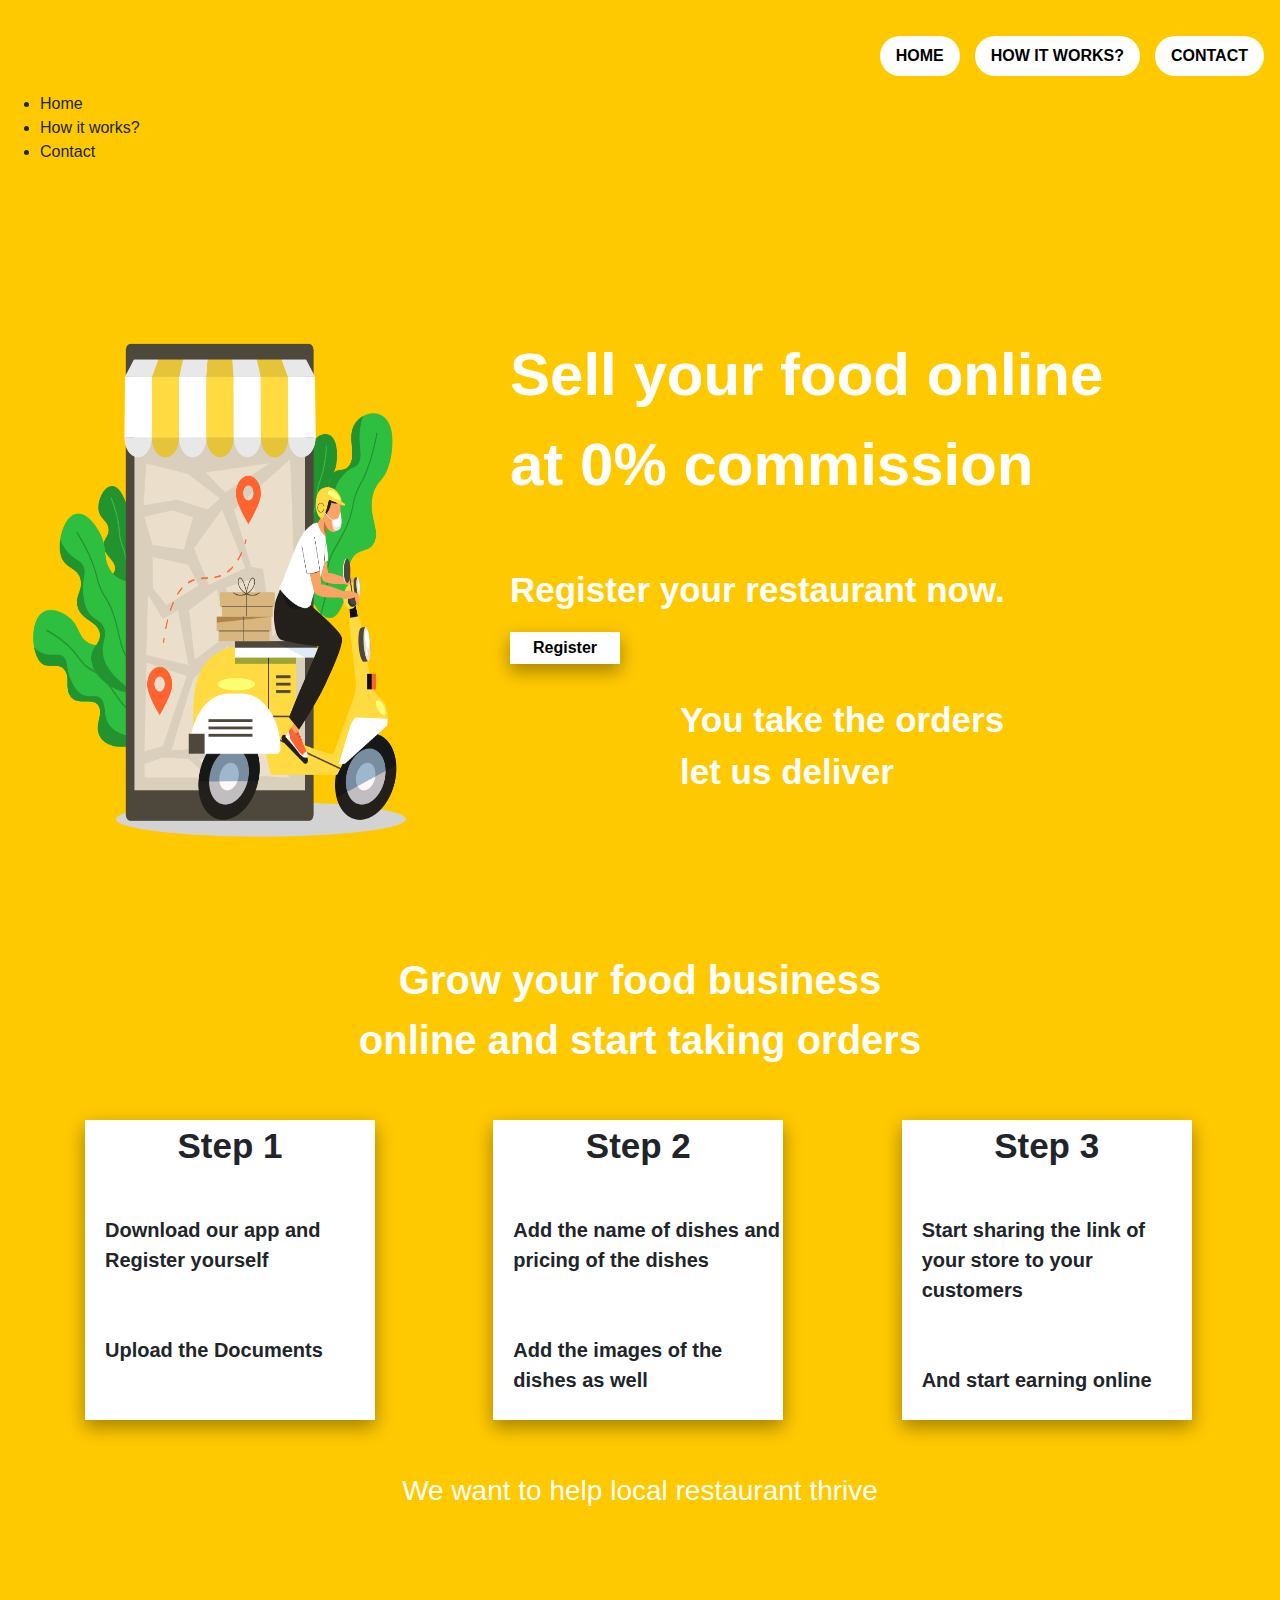
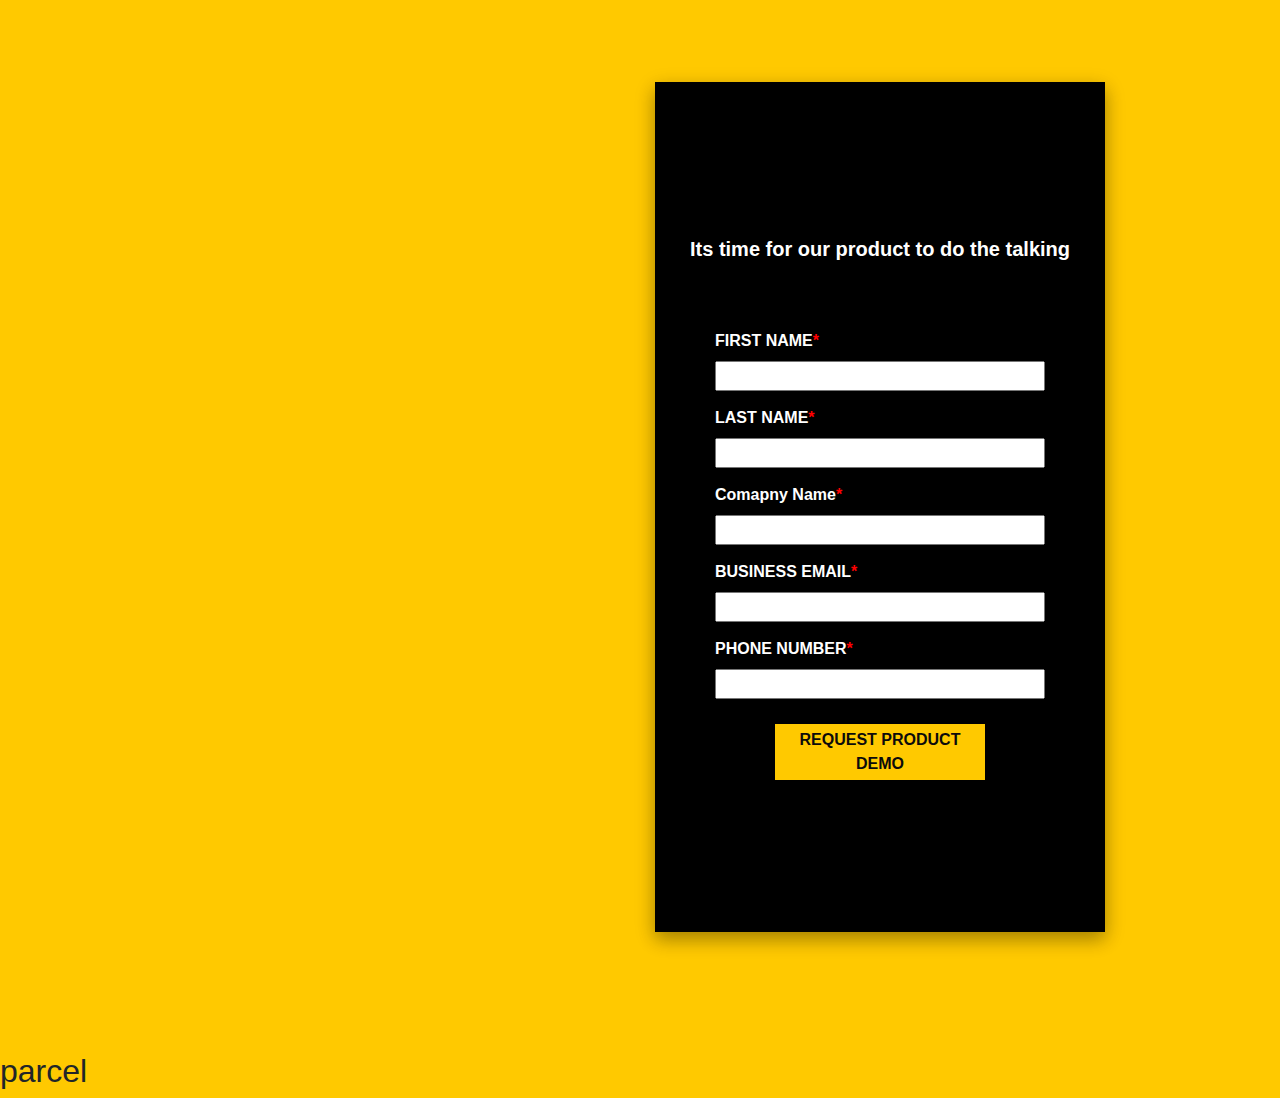
==== public/index.html @ 8a56092b "new-update" ====
<!DOCTYPE html>
<html lang="en">
<head>
    <meta charset="UTF-8">
    <meta http-equiv="X-UA-Compatible" content="IE=edge">
    <meta name="viewport" content="width=device-width, initial-scale=1.0">
    <title>Document</title>
    <link rel="stylesheet" href="https://cdn.jsdelivr.net/npm/bootstrap@4.6.0/dist/css/bootstrap.min.css">
    <link rel="stylesheet" href="./idx.css">
    <link rel="preconnect" href="https://fonts.gstatic.com">
    <link href="https://fonts.googleapis.com/css2?family=Yusei+Magic&display=swap" rel="stylesheet">
    
</head>
<body>
    <header class="header">
        <nav class="navbar navbar-expand-lg py-3">
                <button type="button" data-toggle="collapse" data-target="#navbarSupportedContent" aria-controls="navbarSupportedContent" aria-expanded="false" aria-label="Toggle navigation" class="navbar-toggler navbar-toggler-right"><i class="fa fa-bars"></i></button>
                <div id="navbarSupportedContent" class="collapse navbar-collapse">
                    <ul class="navbar-nav ml-auto">
                        <li class="nav-item active"><a href="#" class="nav-link text-uppercase font-weight-bold">Home <span class="sr-only">(current)</span></a></li>
                        <li class="nav-item"><a href="#howitworks" class="nav-link text-uppercase font-weight-bold">How it works?</a></li>
                        <li class="nav-item"><a href="#form" class="nav-link text-uppercase font-weight-bold">Contact</a></li>
                    </ul>
                </div>
            </div>
        </nav>

        <nav class="mob-nav">
            <ul class="ul-nav">
                <li>Home</li>
                <li>How it works?</li>
                <li>Contact</li>
            </ul>
        </nav>
        
        <div class="main-header">
            <div class="content-left">
                <img class="image" src="./images/Parcel Illustration.png" alt="">
            </div>
            <div class="content-right">
                <div class="heading-primary">Sell your food online <br> at 0% commission</div>
                <br>
                <div class="heading-secondary">Register your restaurant now.</div>
                <button class="btn-white">Register</button>
                <div class="heading-ternary">You take the orders <br> <span class="text-span">let us deliver</span></div>
            </div>
        </div>
    </header>

    <section class="process" id="howitworks">
        <div class="heading-process"> Grow your food business <br> online and start taking orders </div>
        <div class="row margin-left">
            <div class="col col-md-4">
                <div class="card-custom">
                 <span class="steps">Step 1 </span>
                 <br>
                 <span class="information"> Download our app
                    and Register yourself
                    </span>
                    <span class="docs">Upload the Documents</span>
                </div>
            </div>
            <div class="col col-md-4">
                <div class="card-custom">
                    <span class="steps">Step 2 </span>
                    <br>
                    <span class="information">Add the name of dishes
                        and pricing of the dishes                        
                    </span>
                    <span class="docs">Add the images of the
                        dishes as well
                    </span>
                </div>
            </div>
            <div class="col col-md-4">
                <div class="card-custom">
                    <span class="steps">Step 3 </span>
                    <br>
                    <span class="information">Start sharing the link
                        of your store to your 
                        customers                                                 
                    </span>
                    <span class="docs">And start earning online

                    </span>
                </div>
            </div>
        </div>
        <div class="heading-process-last">
            We want to help local restaurant thrive
        </div>
    </section>

    <section class="register" id="form">
       <div class="row">
        <div class="col col-md-6">
            <div class="video">

            </div> 
        </div>
        <div class="col col-md-6">
            <div class="form-register">
                <div class="form-heading">
                    Its time for our product to do the talking
                </div>
                <form action="">
                    <label class="form-label" for="name">FIRST NAME<span class="star">*</span></label><br>
                    <input class="input-class" type="text" name="name" id="name">
                    <br>
                    <label class="form-label" for="lastname">LAST NAME<span class="star">*</span></label><br>
                    <input class="input-class" type="text" name="lastname" id="lastname">
                    <br>
                    <label class="form-label" for="companyname">Comapny Name<span class="star">*</span></label><br>
                    <input class="input-class" type="text" name="companyname" id="companyname">
                    <br>
                    <label class="form-label" for="businessemail">BUSINESS EMAIL<span class="star">*</span></label><br>
                    <input class="input-class" type="text" name="businessemail" id="businessemail">
                    <br>
                    <label class="form-label" for="phonenumber">PHONE NUMBER<span class="star">*</span></label><br>
                    <input class="input-class" type="text" name="phonenumber" id="phonenumber">
                    <br>
                </form>
                <button onclick="alert('Thank you!')" class="form-submit-btn">REQUEST PRODUCT DEMO</button>
            </div>
        </div>
       </div>
    </section>
    <footer class="foot" >
        <h2> parcel  </h2>
    </footer>
</body>
</html>
---- public/idx.css ----
.navbar {
    transition: all 0.4s;
}

.navbar .nav-link {
    color: rgb(0, 0, 0);
}

.navbar .nav-link:hover,
.navbar .nav-link:focus {
    color: rgb(0, 0, 0);
    text-decoration: none;
}

.navbar .navbar-brand {
    color: #fff;
}


/* Change navbar styling on scroll */
.navbar.active {
    background: #fff;
    box-shadow: 1px 2px 10px rgba(0, 0, 0, 0.1);
}

.navbar.active .nav-link {
    color: rgb(3, 3, 3);
}

.navbar.active .nav-link:hover,
.navbar.active .nav-link:focus {
    color: rgb(0, 0, 0);
    text-decoration: none;
}

.navbar.active .navbar-brand {
    color: #555;
}


.nav-item {
    background-color: white;
    border-radius: 50px;
    margin-left: 15px;
    margin-top: 20px;
    padding-left: 8px;
    padding-right: 8px;
}

.image {
    width: 170%;
    height: 700px;
    margin-top: 70px;
    
}

.content-left  {
    width: 65%;
}

.main-header {
    display: flex;
    flex-direction: row;
    justify-content: space-around;
}

.heading-primary {
    color: white;
    margin-top: 150px;
    font-weight: bolder;
    font-size: 60px;
    margin-right: 100px;
    width: 600px;
}

.heading-secondary {
    color: white;
    margin-top: 30px;
    font-weight: bold;
    font-size: 35px;
    margin-right: 100px;
    width: 600px;
}

.btn-white {
    background-color: #fff;
    border: none;
    padding: 4px;
    color: black;
    font-weight: 600;
    margin-top: 15px;
    width: 110px;
    box-shadow: 0 8px 16px 0 rgba(0,0,0,0.2), 0 6px 20px 0 rgba(0,0,0,0.19);
}

.heading-ternary {
    color: white;
    margin-top: 30px;
    font-weight: bold;
    font-size: 35px;
    margin-left: 170px;
    width: 600px;
}


.card-custom {
    width: 290px;
    height: 300px;
    background-color: white;
    box-shadow: 0 8px 16px 0 rgba(0,0,0,0.2), 0 6px 20px 0 rgba(0,0,0,0.19);
}


.margin-left {
    margin-left: 70px;
}

.process {
    padding-bottom: 50px;
}

.heading-process {
    text-align: center;
    color: white;
    font-size: 40px;
    margin-bottom: 50px;
    font-weight: bolder;
}

.heading-process-last {
    text-align: center;
    color: white;
    font-size: 28px;
    margin-top: 50px;
    font-weight: 500;
}


.register {
    padding-top: 120px;
    padding-bottom: 120px;
}

.form-register {
    display: flex;
    flex-direction: column;
    justify-content: center;
    align-items: center;
    background-color: #000;
    width: 450px;
    height: 850px;
    box-shadow: 0 8px 16px 0 rgba(0,0,0,0.2), 0 6px 20px 0 rgba(0,0,0,0.19);
}


.form-submit-btn {
    background-color: #ffc900;
    border: none;
    padding: 4px;
    color: rgb(12, 11, 11);
    font-weight: bolder;
    margin-top: 25px;
    width: 210px;

}
.steps{
    display: flex;
    justify-content: center;
    font-size: 35px;
    font-weight: bolder;
    margin-bottom: 18px;
}
.information{
    font-size: 20px;
    font-weight: bold;
    display: flex;
    margin-left: 20px;
    margin-bottom: 10px;
}
.docs{
    font-size: 20px;
    font-weight: bold;
    display: flex;
    margin-left: 20px;
    margin-top: 60px;
}


/* Change navbar styling on small viewports */
@media (max-width: 991.98px) {
    .navbar {
        background: #fff;
    }

    .navbar .navbar-brand, .navbar .nav-link {
        color: rgb(5, 5, 5);
    }

    .heading-process {
        font-size: 20px;
    }
}


.form-label {
    margin-top: 15px;
    color: white;
    padding: 0;
    font-size: 16px;
    font-weight: bolder;
}

.star {
    color: red;
}

.input-class {
    width: 330px;
}

.form-heading {
    color: white;
    text-align: center;
    font-size: 20px;
    font-weight: 600;
    margin-bottom: 50px;
}
/*
*
* ==========================================
* FOR DEMO PURPOSES
* ==========================================
*
*/
.text-small {
    font-size: 0.9rem !important;
}

body {
    background: #ffc900;
}
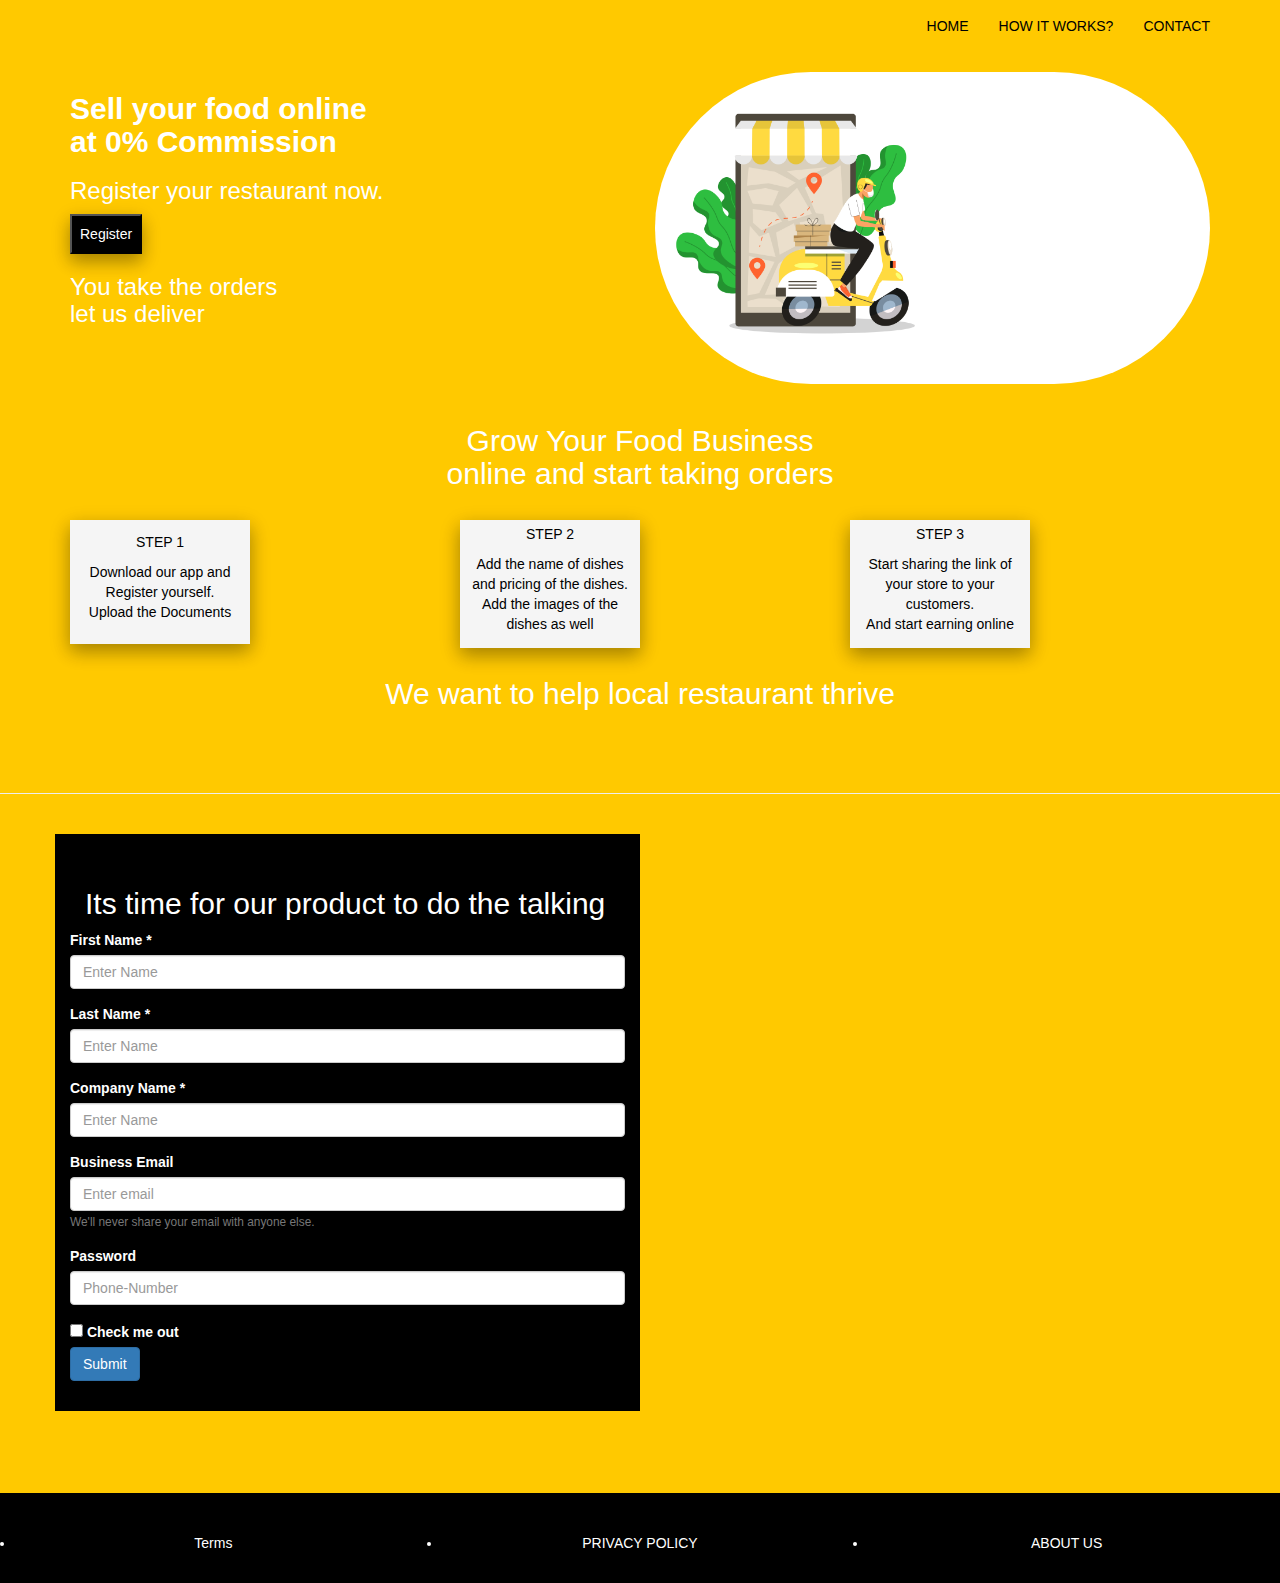
==== commit 29e076fa: "new-update" ====
--- a/public/index.html
+++ b/public/index.html
@@ -5,128 +5,161 @@
     <meta http-equiv="X-UA-Compatible" content="IE=edge">
     <meta name="viewport" content="width=device-width, initial-scale=1.0">
     <title>Document</title>
-    <link rel="stylesheet" href="https://cdn.jsdelivr.net/npm/bootstrap@4.6.0/dist/css/bootstrap.min.css">
+    <!-- Latest compiled and minified CSS -->
+    <link rel="stylesheet" href="https://maxcdn.bootstrapcdn.com/bootstrap/3.4.1/css/bootstrap.min.css">
+
+     <!-- jQuery library -->
+    <script src="https://ajax.googleapis.com/ajax/libs/jquery/3.5.1/jquery.min.js"></script>
+
+     <!-- Latest compiled JavaScript -->
+    <script src="https://maxcdn.bootstrapcdn.com/bootstrap/3.4.1/js/bootstrap.min.js"></script>
     <link rel="stylesheet" href="./idx.css">
-    <link rel="preconnect" href="https://fonts.gstatic.com">
-    <link href="https://fonts.googleapis.com/css2?family=Yusei+Magic&display=swap" rel="stylesheet">
-    
 </head>
 <body>
+    
     <header class="header">
-        <nav class="navbar navbar-expand-lg py-3">
-                <button type="button" data-toggle="collapse" data-target="#navbarSupportedContent" aria-controls="navbarSupportedContent" aria-expanded="false" aria-label="Toggle navigation" class="navbar-toggler navbar-toggler-right"><i class="fa fa-bars"></i></button>
-                <div id="navbarSupportedContent" class="collapse navbar-collapse">
-                    <ul class="navbar-nav ml-auto">
-                        <li class="nav-item active"><a href="#" class="nav-link text-uppercase font-weight-bold">Home <span class="sr-only">(current)</span></a></li>
-                        <li class="nav-item"><a href="#howitworks" class="nav-link text-uppercase font-weight-bold">How it works?</a></li>
-                        <li class="nav-item"><a href="#form" class="nav-link text-uppercase font-weight-bold">Contact</a></li>
-                    </ul>
-                </div>
+        <nav class="navbar navbar-style">
+            <div class="container">
+                <ul class="nav navbar-nav navbar-right">
+                    <li><a href="">HOME</a></li>
+                    <li><a href="">HOW IT WORKS?</a></li>
+                    <li><a href="">CONTACT</a></li>
+                    
+                </ul>
             </div>
         </nav>
 
-        <nav class="mob-nav">
-            <ul class="ul-nav">
-                <li>Home</li>
-                <li>How it works?</li>
-                <li>Contact</li>
-            </ul>
-        </nav>
-        
-        <div class="main-header">
-            <div class="content-left">
-                <img class="image" src="./images/Parcel Illustration.png" alt="">
+        <div class="container">
+            <div class="row">
+                <div class="col-sm-6">
+                    <h2 class="hding">Sell your food online <br>at 0% Commission</h2>
+                    <h3>Register your restaurant now.</h3>
+                    <button class="btn-white">Register</button>
+                    <br>
+                    <h3>You take the orders <br> let us deliver</h3> 
+                </div>
+
+                <div class="col-sm-6">
+                    <img class="img-responsive" id="img-responsive" src="./images/Parcel Illustration.png"  alt="">
+                    <br>
+                </div>
+                <br>
             </div>
-            <div class="content-right">
-                <div class="heading-primary">Sell your food online <br> at 0% commission</div>
-                <br>
-                <div class="heading-secondary">Register your restaurant now.</div>
-                <button class="btn-white">Register</button>
-                <div class="heading-ternary">You take the orders <br> <span class="text-span">let us deliver</span></div>
+        </div>
+
+        <div class="container">
+            <h2 class="grw">Grow Your Food Business <br> online and start taking orders <br></h2>
+        </div>
+        <br>
+
+        <div class="container">
+            <div class="row" id="all-card">
+                <div class="col-sm-4">
+                    <div class="card text-white bg-primary mb-3" id="card1" style="max-width: 18rem;">
+                        <div class="card-header">STEP 1</div>
+                        <div class="card-body">
+                          <h5 class="card-title"></h5>
+                          <p class="card-text">Download our app and Register yourself. <br>Upload the Documents</p>
+                        </div>
+                    </div>
+                </div>
+
+                <div class="col-sm-4">
+                    <div class="card text-white bg-primary mb-3" id="card2" style="max-width: 18rem;">
+                        <div class="card-header">STEP 2</div>
+                        <div class="card-body">
+                          <h5 class="card-title"></h5>
+                          <p class="card-text">Add the name of dishes and pricing of the dishes. <br>Add the images of the dishes as well</p>
+                        </div>
+                    </div>
+                    
+                </div>
+
+                <div class="col-sm-4">
+                    <div class="card text-white bg-primary mb-3" id="card3" style="max-width: 18rem;">
+                        <div class="card-header">STEP 3</div>
+                        <div class="card-body">
+                          <h5 class="card-title"></h5>
+                          <p class="card-text">Start sharing the link of your store to your customers. <br>And start earning online</p>
+                        </div>
+                    </div>
+                    
+                </div>
+
+            </div>
+        </div>
+
+        <div class="container">
+            <h2 class="thrive">We want to help local restaurant thrive <br><br></h2>
+        </div>
+        <br>
+        <hr>
+        <br>
+        <div class="container">
+            <div class="row">
+                <div class="col-sm-6" id="register-form">
+                    <div class="container">
+                        <h2> <span></span> <br> Its time for our product to do the talking <br> <span></span></h2>
+                    </div>
+                    <form>
+                        <div class="form-group">
+                            <label for="nameInputname1">First Name <span>*</span></label>
+                            <input type="name" class="form-control" id="nameInputname1" aria-describedby="namehelp" placeholder="Enter Name">
+                            
+                        </div>
+
+                        <div class="form-group">
+                            <label for="nameInputname2">Last Name <span>*</span></label>
+                            <input type="name" class="form-control" id="nameInputname2" aria-describedby="namehelp" placeholder="Enter Name">
+                            
+                        </div>
+
+                        <div class="form-group">
+                            <label for="nameInputname3">Company Name <span>*</span></label>
+                            <input type="name" class="form-control" id="nameInputname3" aria-describedby="namehelp" placeholder="Enter Name">
+                            
+                          </div>
+
+                        <div class="form-group">
+                          <label for="exampleInputEmail1">Business Email</label>
+                          <input type="email" class="form-control" id="exampleInputEmail1" aria-describedby="emailHelp" placeholder="Enter email">
+                          <small id="emailHelp" class="form-text text-muted">We'll never share your email with anyone else.</small>
+                        </div>
+                        <div class="form-group">
+                          <label for="exampleInputPhonenumber1">Password</label>
+                          <input type="number" class="form-control" id="exampleInputPhonenumber1" placeholder="Phone-Number">
+                        </div>
+                        <div class="form-check">
+                          <input type="checkbox" class="form-check-input" id="exampleCheck1">
+                          <label class="form-check-label" for="exampleCheck1">Check me out</label>
+                        </div>
+                        <button type="submit" class="btn btn-primary">Submit</button>
+                      </form>
+                </div>
+
+                <div class="col-sm-6">
+                    
+                </div>
             </div>
         </div>
     </header>
+    <br>
+    <hr style="height:2px;border-width:0;color:#ffc900;background-color:#ffc900">
+    <br>
 
-    <section class="process" id="howitworks">
-        <div class="heading-process"> Grow your food business <br> online and start taking orders </div>
-        <div class="row margin-left">
-            <div class="col col-md-4">
-                <div class="card-custom">
-                 <span class="steps">Step 1 </span>
-                 <br>
-                 <span class="information"> Download our app
-                    and Register yourself
-                    </span>
-                    <span class="docs">Upload the Documents</span>
-                </div>
+    <div class="container-fluid" id="futer">
+        <div class="row" id="fg">
+            <div class="col-sm-4">
+                <li><a class="anc" href="">Terms</a></li>
             </div>
-            <div class="col col-md-4">
-                <div class="card-custom">
-                    <span class="steps">Step 2 </span>
-                    <br>
-                    <span class="information">Add the name of dishes
-                        and pricing of the dishes                        
-                    </span>
-                    <span class="docs">Add the images of the
-                        dishes as well
-                    </span>
-                </div>
+            <div class="col-sm-4">
+                <li><a class="anc" href="">PRIVACY POLICY</a></li>
             </div>
-            <div class="col col-md-4">
-                <div class="card-custom">
-                    <span class="steps">Step 3 </span>
-                    <br>
-                    <span class="information">Start sharing the link
-                        of your store to your 
-                        customers                                                 
-                    </span>
-                    <span class="docs">And start earning online
-
-                    </span>
-                </div>
+            <div class="col-sm-4">
+                <li><a class="anc" href="">ABOUT US</a></li>
             </div>
         </div>
-        <div class="heading-process-last">
-            We want to help local restaurant thrive
-        </div>
-    </section>
-
-    <section class="register" id="form">
-       <div class="row">
-        <div class="col col-md-6">
-            <div class="video">
-
-            </div> 
-        </div>
-        <div class="col col-md-6">
-            <div class="form-register">
-                <div class="form-heading">
-                    Its time for our product to do the talking
-                </div>
-                <form action="">
-                    <label class="form-label" for="name">FIRST NAME<span class="star">*</span></label><br>
-                    <input class="input-class" type="text" name="name" id="name">
-                    <br>
-                    <label class="form-label" for="lastname">LAST NAME<span class="star">*</span></label><br>
-                    <input class="input-class" type="text" name="lastname" id="lastname">
-                    <br>
-                    <label class="form-label" for="companyname">Comapny Name<span class="star">*</span></label><br>
-                    <input class="input-class" type="text" name="companyname" id="companyname">
-                    <br>
-                    <label class="form-label" for="businessemail">BUSINESS EMAIL<span class="star">*</span></label><br>
-                    <input class="input-class" type="text" name="businessemail" id="businessemail">
-                    <br>
-                    <label class="form-label" for="phonenumber">PHONE NUMBER<span class="star">*</span></label><br>
-                    <input class="input-class" type="text" name="phonenumber" id="phonenumber">
-                    <br>
-                </form>
-                <button onclick="alert('Thank you!')" class="form-submit-btn">REQUEST PRODUCT DEMO</button>
-            </div>
-        </div>
-       </div>
-    </section>
-    <footer class="foot" >
-        <h2> parcel  </h2>
-    </footer>
+    </div>
+    <script src=""></script>
 </body>
 </html>--- a/public/idx.css
+++ b/public/idx.css
@@ -1,241 +1,77 @@
-.navbar {
-    transition: all 0.4s;
+* {
+    margin: 0;
+    padding: 0;
 }
-
-.navbar .nav-link {
-    color: rgb(0, 0, 0);
+.navbar-style {
+    box-shadow: 0 5px 10px .#efefef;
 }
-
-.navbar .nav-link:hover,
-.navbar .nav-link:focus {
-    color: rgb(0, 0, 0);
-    text-decoration: none;
+.btn-whit {
+    box-shadow: 0 8px 16px 0 rgba(0,0,0,0.2), 0 6px 20px 0 rgba(0,0,0,0.19);
 }
-
-.navbar .navbar-brand {
-    color: #fff;
+body{
+    background-color: #ffc900;
+    color: white;
 }
-
-
-/* Change navbar styling on scroll */
-.navbar.active {
-    background: #fff;
-    box-shadow: 1px 2px 10px rgba(0, 0, 0, 0.1);
+#register-form {
+    background-color: black;
+    padding-bottom: 30px;
 }
-
-.navbar.active .nav-link {
-    color: rgb(3, 3, 3);
+.footer {
+    margin-top: 20px;
 }
-
-.navbar.active .nav-link:hover,
-.navbar.active .nav-link:focus {
-    color: rgb(0, 0, 0);
-    text-decoration: none;
+.btn-white {
+    background-color: black;
+    padding: 8px;
+    box-shadow: 0 8px 16px 0 rgba(0,0,0,0.2), 0 6px 20px 0 rgba(0,0,0,0.19);
 }
-
-.navbar.active .navbar-brand {
-    color: #555;
+li a {
+    color: black;
 }
-
-
-.nav-item {
-    background-color: white;
-    border-radius: 50px;
-    margin-left: 15px;
-    margin-top: 20px;
-    padding-left: 8px;
-    padding-right: 8px;
+ #img-responsive {
+     background-color: white;
+     border-radius: 500px;
+ }
+ #card1 {
+     background-color: whitesmoke;
+     color: black;
+     box-shadow: 0 8px 16px 0 rgba(0,0,0,0.2), 0 6px 20px 0 rgba(0,0,0,0.19);
+     text-align: center;
+     padding: 12px;
+     margin-bottom: 9px;
+ }
+ #card2 {
+    background-color: whitesmoke;
+    color: black;
+    padding: 4px;
+    text-align: center;
+    margin-bottom: 9px;
+    box-shadow: 0 8px 16px 0 rgba(0,0,0,0.2), 0 6px 20px 0 rgba(0,0,0,0.19);
 }
-
-.image {
-    width: 170%;
-    height: 700px;
-    margin-top: 70px;
+#card3 {
+    background-color: whitesmoke;
+    color: black;
+    box-shadow: 0 8px 16px 0 rgba(0,0,0,0.2), 0 6px 20px 0 rgba(0,0,0,0.19);
+    margin-bottom: 9px;
+    padding: 4px;
+    text-align: center;
+}
+.hding {
+    font-weight: bolder;
+}
+.grw {
+    text-align: center;
+}
+.thrive {
+    text-align: center;
+}
+#futer {
+    background-color: black;
+    color: white;
+    padding-top: 40px;
+    padding-bottom: 30px;
+    text-align: center;
+}
+.anc {
+    color: white;
     
 }
-
-.content-left  {
-    width: 65%;
-}
-
-.main-header {
-    display: flex;
-    flex-direction: row;
-    justify-content: space-around;
-}
-
-.heading-primary {
-    color: white;
-    margin-top: 150px;
-    font-weight: bolder;
-    font-size: 60px;
-    margin-right: 100px;
-    width: 600px;
-}
-
-.heading-secondary {
-    color: white;
-    margin-top: 30px;
-    font-weight: bold;
-    font-size: 35px;
-    margin-right: 100px;
-    width: 600px;
-}
-
-.btn-white {
-    background-color: #fff;
-    border: none;
-    padding: 4px;
-    color: black;
-    font-weight: 600;
-    margin-top: 15px;
-    width: 110px;
-    box-shadow: 0 8px 16px 0 rgba(0,0,0,0.2), 0 6px 20px 0 rgba(0,0,0,0.19);
-}
-
-.heading-ternary {
-    color: white;
-    margin-top: 30px;
-    font-weight: bold;
-    font-size: 35px;
-    margin-left: 170px;
-    width: 600px;
-}
-
-
-.card-custom {
-    width: 290px;
-    height: 300px;
-    background-color: white;
-    box-shadow: 0 8px 16px 0 rgba(0,0,0,0.2), 0 6px 20px 0 rgba(0,0,0,0.19);
-}
-
-
-.margin-left {
-    margin-left: 70px;
-}
-
-.process {
-    padding-bottom: 50px;
-}
-
-.heading-process {
-    text-align: center;
-    color: white;
-    font-size: 40px;
-    margin-bottom: 50px;
-    font-weight: bolder;
-}
-
-.heading-process-last {
-    text-align: center;
-    color: white;
-    font-size: 28px;
-    margin-top: 50px;
-    font-weight: 500;
-}
-
-
-.register {
-    padding-top: 120px;
-    padding-bottom: 120px;
-}
-
-.form-register {
-    display: flex;
-    flex-direction: column;
-    justify-content: center;
-    align-items: center;
-    background-color: #000;
-    width: 450px;
-    height: 850px;
-    box-shadow: 0 8px 16px 0 rgba(0,0,0,0.2), 0 6px 20px 0 rgba(0,0,0,0.19);
-}
-
-
-.form-submit-btn {
-    background-color: #ffc900;
-    border: none;
-    padding: 4px;
-    color: rgb(12, 11, 11);
-    font-weight: bolder;
-    margin-top: 25px;
-    width: 210px;
-
-}
-.steps{
-    display: flex;
-    justify-content: center;
-    font-size: 35px;
-    font-weight: bolder;
-    margin-bottom: 18px;
-}
-.information{
-    font-size: 20px;
-    font-weight: bold;
-    display: flex;
-    margin-left: 20px;
-    margin-bottom: 10px;
-}
-.docs{
-    font-size: 20px;
-    font-weight: bold;
-    display: flex;
-    margin-left: 20px;
-    margin-top: 60px;
-}
-
-
-/* Change navbar styling on small viewports */
-@media (max-width: 991.98px) {
-    .navbar {
-        background: #fff;
-    }
-
-    .navbar .navbar-brand, .navbar .nav-link {
-        color: rgb(5, 5, 5);
-    }
-
-    .heading-process {
-        font-size: 20px;
-    }
-}
-
-
-.form-label {
-    margin-top: 15px;
-    color: white;
-    padding: 0;
-    font-size: 16px;
-    font-weight: bolder;
-}
-
-.star {
-    color: red;
-}
-
-.input-class {
-    width: 330px;
-}
-
-.form-heading {
-    color: white;
-    text-align: center;
-    font-size: 20px;
-    font-weight: 600;
-    margin-bottom: 50px;
-}
-/*
-*
-* ==========================================
-* FOR DEMO PURPOSES
-* ==========================================
-*
-*/
-.text-small {
-    font-size: 0.9rem !important;
-}
-
-body {
-    background: #ffc900;
-}